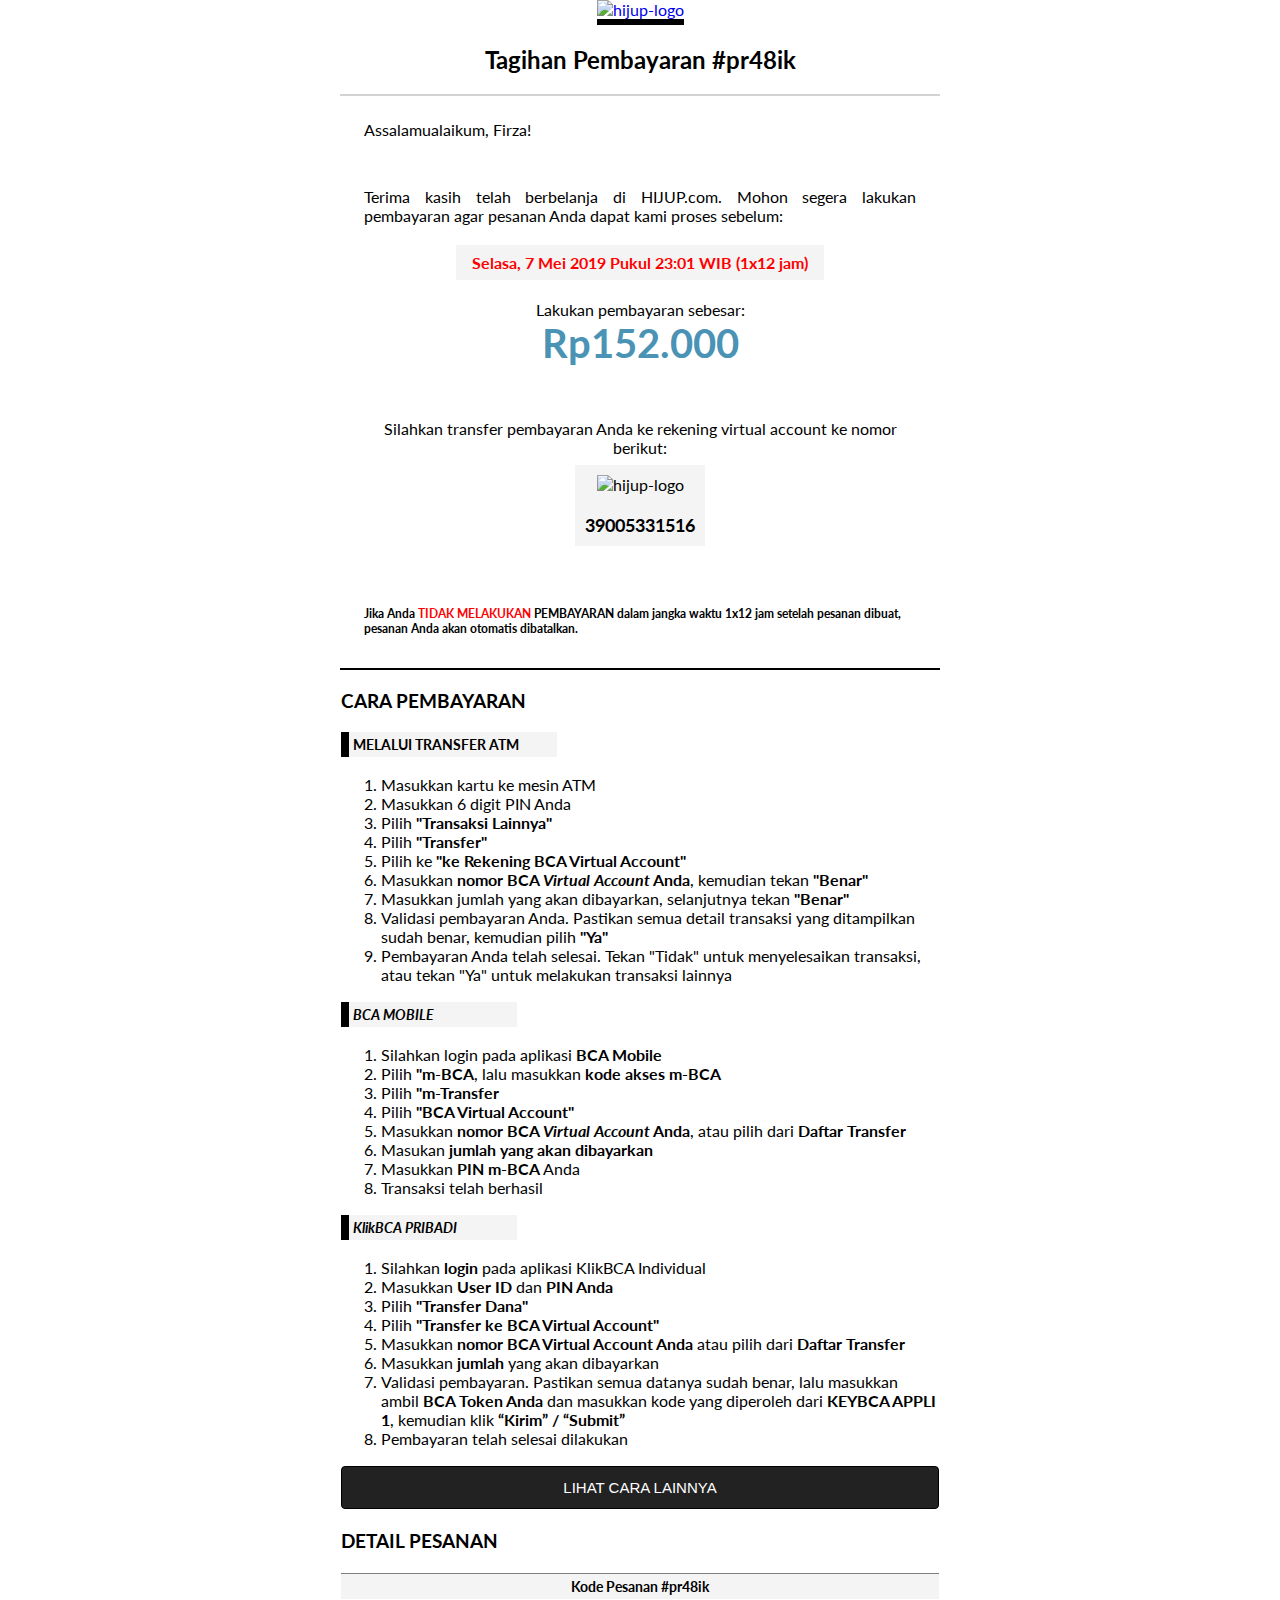
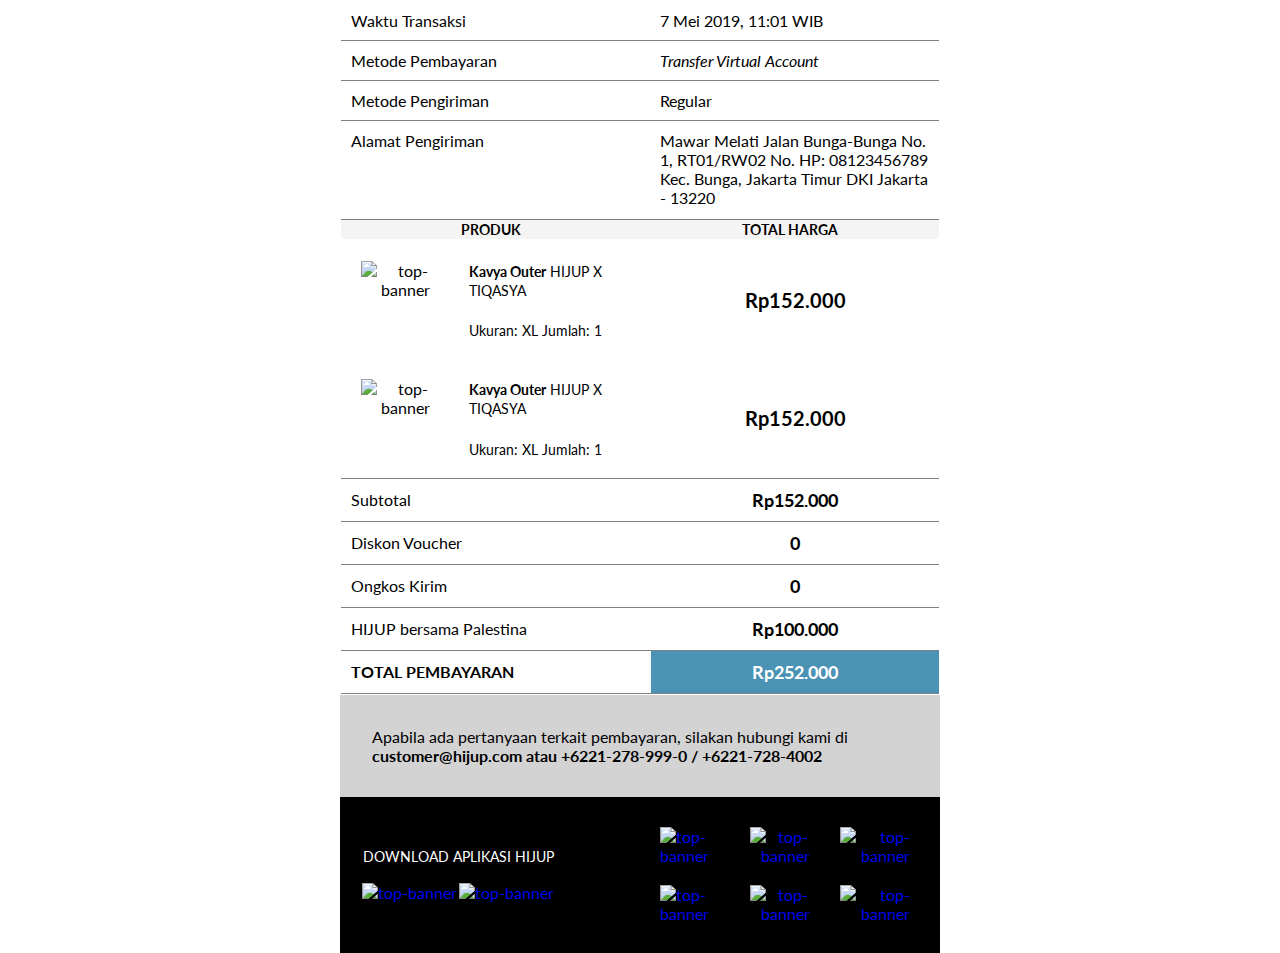
==== new_bank_transfer/mandiri-va-email.html @ b71337d5 "add converted html file" ====
<!DOCTYPE html>
<html lang="en" xmlns="http://www.w3.org/1999/xhtml" xmlns:v="urn:schemas-microsoft-com:vml" xmlns:o="urn:schemas-microsoft-com:office:office">

<head>
	<meta charset="utf-8">
	<meta name="viewport" content="width=device-width">
	<meta http-equiv="X-UA-Compatible" content="IE=edge">
	<meta name="x-apple-disable-message-reformatting">
	<title></title>
	<link href="https://fonts.googleapis.com/css?family=Lato:400,700&display=swap" rel="stylesheet">

	<style>
		
		html,
		body {
			margin: 0 auto !important;
			padding: 0 !important;
			height: 100% !important;
			width: 100% !important;
			font-family: sans-serif;
		}

		
		* {
			-ms-text-size-adjust: 100%;
			-webkit-text-size-adjust: 100%;
		}

		
		div[style*="margin: 16px 0"] {
			margin: 0 !important;
		}

		
		table,
		td {
			mso-table-lspace: 0pt !important;
			mso-table-rspace: 0pt !important;
		}

		
		table {
			border-spacing: 0 !important;
			border-collapse: collapse !important;
			table-layout: fixed !important;
			margin: 0 auto !important;
		}

		table table table {
			table-layout: auto;
		}

		
		a {
			text-decoration: none;
		}

		
		img {
			-ms-interpolation-mode: bicubic;
		}

		
		*[x-apple-data-detectors],
		/* iOS */
		.unstyle-auto-detected-links *,
		.aBn {
			border-bottom: 0 !important;
			cursor: default !important;
			color: inherit !important;
			text-decoration: none !important;
			font-size: inherit !important;
			font-family: inherit !important;
			font-weight: inherit !important;
			line-height: inherit !important;
		}
		
		.im {
			color: inherit !important;
		}

		.a6S {
			display: none !important;
			opacity: 0.01 !important;
		}

		/* If the above doesn't work, add a .g-img class to any image in question. */
		img.g-img+div {
			display: none !important;
		}

		@media only screen and (min-device-width: 320px) and (max-device-width: 374px) {
			u~div .email-container {
				min-width: 320px !important;
			}
		}

		
		@media only screen and (min-device-width: 375px) and (max-device-width: 413px) {
			u~div .email-container {
				min-width: 375px !important;
			}
		}

		
		@media only screen and (min-device-width: 414px) {
			u~div .email-container {
				min-width: 414px !important;
			}
		}
	</style>

	<style>

		* {
			font-family: 'Lato', sans-serif;
		}
		
		.button-td,
		.button-a {
			transition: all 100ms ease-in;
		}

		.button-td-primary:hover,
		.button-a-primary:hover {
			background: #555555 !important;
			border-color: #555555 !important;
		}

		
		@media screen and (max-width: 600px) {

			.email-container {
				width: 100% !important;
				margin: auto !important;
			}

			
			.fluid {
				max-width: 100% !important;
				height: auto !important;
				margin-left: auto !important;
				margin-right: auto !important;
			}

			
			.stack-column,
			.stack-column-center {
				display: block !important;
				width: 100% !important;
				max-width: 100% !important;
				direction: ltr !important;
			}

			
			.stack-column-center {
				text-align: center !important;
			}

			
			.center-on-narrow {
				text-align: center !important;
				display: block !important;
				margin-left: auto !important;
				margin-right: auto !important;
				float: none !important;
			}

			table.center-on-narrow {
				display: inline-block !important;
			}
			
				/* why i give every p a 17px? */
			/* .email-container p {
				font-size: 17px !important; 
			} */
		}
	</style>


</head>

<body width="100%" style="margin: 0; padding: 0 !important; mso-line-height-rule: exactly; background-color: #222222;">
	<center style="width: 100%; background-color: #FFFFFF;">
		<!-- Email Header : BEGIN -->
		<table align="center" role="presentation" cellspacing="0" cellpadding="0" border="0" width="600" style="margin: 0 auto;"
		 class="email-container">
			<tr>
				<table align="center" role="presentation" cellspacing="0" cellpadding="0" border="0" style="border-bottom: 6px solid black;">
					<tr>
						<td style="text-align: center;">
							<a href="https://www.hijup.com/id/" target="_blank">
								<img src="https://asset.hijup.com/image/upload/v1539166264/email/hijup-logo-email-reminder.png" alt="hijup-logo"
							 style="max-width: 100%; height: auto;">
							</a>
						</td>
					</tr>
				</table>
			</tr>
		</table>
		<table align="center" role="presentation" cellspacing="0" cellpadding="0" border="0" width="600" style="margin: 0 auto; border-bottom: 2px solid lightgrey;"
		 class="email-container">
			<tr>
				<td style="text-align: center;">
					<h2>Tagihan Pembayaran #pr48ik</h2>
				</td>
			</tr>
		</table> 
		<!-- Email Header : END -->

		<!-- Email Body Greeting : START -->
		<table align="center" role="presentation" cellspacing="0" cellpadding="24" border="0" width="600" style="margin: 0 auto; border-bottom: 2px solid black;"
		 class="email-container">
			<tr>
				<td>Assalamualaikum, Firza!</td>
			</tr>
			<tr>
				<td style="text-align: justify;">Terima kasih telah berbelanja di HIJUP.com. Mohon segera lakukan pembayaran agar pesanan Anda dapat kami proses sebelum:</td>
			</tr>
			<tr>
				<td style="text-align: center; color: red; font-weight: bold; padding: 4px 8px;">
					<span style="background-color: #f4f4f4; padding: 8px 16px;">Selasa, 7 Mei 2019 Pukul 23:01 WIB (1x12 jam)</span>
				</td>
			</tr>
			<tr>
				<td style="text-align: center;">
					Lakukan pembayaran sebesar:<br>
					<span style="color: #4a93b5; font-size: 40px; font-weight: bold;">Rp152.000<span>
				</td>
      </tr>
      <tr>
        <td>
          <div>
              <table class="table-bank-accounts" cellpadding="4">
                <tr>
                  <td align="center">
                    Silahkan transfer pembayaran Anda ke rekening virtual account ke nomor berikut:
                  </td>
                </tr>
                <tr>
                  <td>
										<table style="background-color: #f4f4f4;" cellpadding="10">
											<tr>
												<td align="center">
													<img src="https://asset.hijup.com/image/upload/v1563185942/email/bank-logos/mandiri-logo.png" alt="hijup-logo"
													style="max-width: 100%; height: auto;">
												</td>
											</tr>
											<tr>
												<td align="center" style="font-size: 18px; font-weight: bold;">
													39005331516
												</td>
											</tr>
										</table>
									</td>
                </tr>
              </table>
            </div>
        </td>
      </tr>
      <tr>
        <td style="padding-top: 32px; padding-bottom: 32px; font-weight: bold; font-size: 12px;">
          Jika Anda <span style="color: red;">TIDAK MELAKUKAN</span> PEMBAYARAN dalam jangka waktu 1x12 jam setelah pesanan dibuat, pesanan Anda akan otomatis dibatalkan.
        </td>
      </tr>
		</table>
    <!-- Email Body Greeting : END -->
    
    <!-- Virtual Account Payment Step : START -->

    <table align="center" role="presentation" cellspacing="0" border="0" width="600" style="margin: 0 auto;"
     class="email-container">
      <tr>
        <td>
          <h3>CARA PEMBAYARAN</h3>
        </td>
      </tr>
      <!-- TRANSFER ATM : START -->
      <tr>
        <td>
          <div>
            <table align="left">
              <tr>
                <td style="background-color: black; color: white; padding: 4px 4px;"></td>
                <td width="200" style="background-color: #f4f4f4; font-size: 14px; font-weight: bold; padding: 4px 4px;">MELALUI TRANSFER ATM</td>
              </tr>
            </table>
          </div>
        </td>
      </tr>
      <tr>
        <td>
          <ol>
						<li>Masukkan kartu ke mesin ATM</li>
						<li>Masukkan 6 digit PIN Anda</li>
						<li>Pilih <b>"Transaksi Lainnya"</b></li>
						<li>Pilih <b>"Transfer"</b></li>
						<li>Pilih ke <b>"ke Rekening BCA Virtual Account"</b></li>
						<li>Masukkan <b>nomor BCA <i>Virtual Account</i> Anda</b>, kemudian tekan <b>"Benar"</b></li>
						<li>Masukkan jumlah yang akan dibayarkan, selanjutnya tekan <b>"Benar"</b></li>
						<li>Validasi pembayaran Anda. Pastikan semua detail transaksi yang ditampilkan sudah benar, kemudian pilih <b>"Ya"</b></li>
						<li>Pembayaran Anda telah selesai. Tekan "Tidak" untuk menyelesaikan transaksi, atau tekan "Ya" untuk melakukan transaksi lainnya</li>
          </ol>
        </td>
			</tr>
			<!-- TRANSFER ATM : END -->

			<!-- MOBILE BANKING : START -->
      <tr>
        <td>
          <div>
            <table align="left">
              <tr>
                <td style="background-color: black; color: white; padding: 4px 4px;"></td>
                <td width="160" style="background-color: #f4f4f4; font-size: 14px; font-weight: bold; padding: 4px 4px;"><i>BCA MOBILE</i></td>
              </tr>
            </table>
          </div>
        </td>
      </tr>
      <tr>
        <td>
          <ol>
						<li>Silahkan login pada aplikasi <b>BCA Mobile</b></li>
						<li>Pilih <b>"m-BCA</b>, lalu masukkan <b>kode akses m-BCA</b></li>
						<li>Pilih <b>"m-Transfer</b></li>
						<li>Pilih <b>"BCA Virtual Account"</b></li>
						<li>Masukkan <b>nomor BCA <i>Virtual Account</i> Anda</b>, atau pilih dari <b>Daftar Transfer</b></li>
						<li>Masukan <b>jumlah yang akan dibayarkan</b></li>
						<li>Masukkan <b>PIN m-BCA</b> Anda</li>
						<li>Transaksi telah berhasil</li>
          </ol>
        </td>
			</tr>
			<!-- MOBILE BANKING : END -->

      <!-- INTERNET BANKING : START -->
      <tr>
        <td>
          <div>
            <table align="left">
              <tr>
                <td style="background-color: black; color: white; padding: 4px 4px;"></td>
                <td width="160" style="background-color: #f4f4f4; font-size: 14px; font-weight: bold; padding: 4px 4px;"><i>KlikBCA PRIBADI</i></td>
              </tr>
            </table>
          </div>
        </td>
      </tr>
      <tr>
        <td>
          <ol>
						<li>Silahkan <b>login</b> pada aplikasi KlikBCA Individual</li>
						<li>Masukkan <b>User ID</b> dan <b>PIN Anda</b></li>
						<li>Pilih <b>"Transfer Dana"</b></li>
						<li>Pilih <b>"Transfer ke BCA Virtual Account"</b></li>
						<li>Masukkan <b>nomor BCA Virtual Account Anda</b> atau pilih dari <b>Daftar Transfer</b></li>
						<li>Masukkan <b>jumlah</b> yang akan dibayarkan</li>
						<li>Validasi pembayaran. Pastikan semua datanya sudah benar, lalu masukkan ambil <b>BCA Token Anda</b> dan masukkan kode yang diperoleh dari <b>KEYBCA APPLI 1</b>, kemudian klik <b>“Kirim” / “Submit”</b></li>
						<li>Pembayaran telah selesai dilakukan</li>
          </ol>
        </td>
      </tr>
			<!-- INTERNET BANKING : END -->
      <tr>
        <td style="text-align: center;">
          <a class="button-td button-td-primary" href="#" style="background: #222222; border: 1px solid #000000; font-family: sans-serif; font-size: 15px; line-height: 15px; text-decoration: none; padding: 13px 17px; color: #ffffff; display: block; border-radius: 4px;">
            LIHAT CARA LAINNYA
          </a>
        </td>
      </tr>

    </table>

    <!-- Virtual Account Payment Step : END -->

		<!-- Order Detail : START -->
		<table align="center" role="presentation" cellspacing="0" border="0" width="600" style="margin: 0 auto;"
		 class="email-container">
			<tr>
				<td>
					<h3>DETAIL PESANAN</h3>
				</td>
			</tr>
			<tr>
				<td>
					<div>
						<table style="width: 100%; text-align: center;">
							<tr>
								<td style="background-color: #f4f4f4; font-size: 14px; font-weight: bold; padding: 4px 4px; border-top: 1px solid gray;">Kode Pesanan #pr48ik</td>
							</tr>
						</table>
					</div>
				</td>
			</tr>
			<tr>
				<td>
					<div>
						<table class="table-bank-accounts" cellpadding="10">
							<tr style="border-bottom: 1px solid gray;">
								<td style="width: 50%;">
									Waktu Transaksi
								<td>
								<td style="width: 50%">
									7 Mei 2019, 11:01 WIB
								</td>
							</tr>
							<tr style="border-bottom: 1px solid gray;">
								<td style="width: 50%;">
									Metode Pembayaran
								<td>
								<td style="width: 50%;">
									<i>Transfer Virtual Account</i>
								</td>
							</tr>
							<tr style="border-bottom: 1px solid gray;">
								<td style="width: 50%;">
									Metode Pengiriman
								<td>
								<td style="width: 50%">
									Regular
								</td>
							</tr>
							<tr>
								<td style="width: 50%; vertical-align: top;">
									Alamat Pengiriman
								<td>
								<td style="width: 50%;">
									Mawar Melati Jalan Bunga-Bunga No. 1, RT01/RW02 No. HP: 08123456789 Kec. Bunga, Jakarta Timur DKI Jakarta - 13220
								</td>
							</tr>
						</table>
					</div>
				</td>
			</tr>
			<tr>
				<td>
					<div>
						<table style="width: 100%; text-align: center;">
							<tr style="background-color: #f4f4f4; font-size: 14px; font-weight: bold; padding: 4px 4px; border-top: 1px solid gray;">
								<th>PRODUK</th>
								<th>TOTAL HARGA</th>
							</tr>
						</table>
					</div>
				</td>
			</tr>
			<tr>
				<td>
					<div>
						<table class="table-bank-accounts" cellpadding="10">
							<!-- Product info and price : START -->
							<tr>
								<td style="width: 50%;">
									<div>
										<table style="display: block; margin: 0 !important;" cellpadding="10">
											<tr>
												<td width="40%" style="text-align: center; vertical-align: top;">
													<img src="https://asset.hijup.com/image/upload/v1539166264/email/customer_product_dummy_photo.png" alt="top-banner"
													 style="max-width: 100%; height: auto;">
												</td>
												<td width="60%" style="vertical-align: top;">
													<span style="font-size: 14px; font-weight: bold;">Kavya Outer</span>
													<span style="font-size: 14px;">HIJUP X TIQASYA</span>
													<h1></h1>
													<span style="font-size: 14px;">Ukuran: XL</span>
													<span style="font-size: 14px;">Jumlah: 1</span>
												</td>
											</tr>
										</table>
									</div>
								<td>
								<td style="width: 50%; font-size: 20px; font-weight: bold; text-align: center;">
									Rp152.000
								</td>
							</tr>
							<!-- Product info and price : END -->
							<!-- Product info and price : START -->
							<tr>
								<td style="width: 50%;">
									<div>
										<table style="display: block; margin: 0 !important;" cellpadding="10">
											<tr>
												<td width="40%" style="text-align: center; vertical-align: top;">
													<img src="https://asset.hijup.com/image/upload/v1539166264/email/customer_product_dummy_photo.png" alt="top-banner"
														style="max-width: 100%; height: auto;">
												</td>
												<td width="60%" style="vertical-align: top;">
													<span style="font-size: 14px; font-weight: bold;">Kavya Outer</span>
													<span style="font-size: 14px;">HIJUP X TIQASYA</span>
													<h1></h1>
													<span style="font-size: 14px;">Ukuran: XL</span>
													<span style="font-size: 14px;">Jumlah: 1</span>
												</td>
											</tr>
										</table>
									</div>
								<td>
								<td style="width: 50%; font-size: 20px; font-weight: bold; text-align: center;">
									Rp152.000
								</td>
							</tr>
							<!-- Product info and price : END -->
							<tr style="border-bottom: 1px solid gray; border-top: 1px solid gray;">
								<td style="width: 50%;">
									Subtotal
								<td>
								<td style="width: 50%; text-align: center;">
									<span style="font-size: 18px; font-weight: bold;">Rp152.000</span>
								</td>
							</tr>
							<tr style="border-bottom: 1px solid gray;">
								<td style="width: 50%;">
									Diskon Voucher
								<td>
								<td style="width: 50%; text-align: center;">
										<span style="font-size: 18px; font-weight: bold;">
											0
										</span>
								</td>
							</tr>
							<tr style="border-bottom: 1px solid gray;">
								<td style="width: 50%;">
									Ongkos Kirim
								<td>
								<td style="width: 50%; text-align: center;">
									<span style="font-size: 18px; font-weight: bold;">
										0
									</span>
								</td>
							</tr>
							<tr style="border-bottom: 1px solid gray;">
								<td style="width: 50%;">
									HIJUP bersama Palestina
								<td>
								<td style="width: 50%; text-align: center;">
									<span style="font-size: 18px; font-weight: bold;">
										Rp100.000
									</span>
								</td>
							</tr>
							<!-- Total -->
							<tr style="border-bottom: 1px solid gray;">
								<td style="width: 50%; font-weight: bold;">
									TOTAL PEMBAYARAN
								<td>
								<td style="width: 50%; background-color: #4a93b5; color: white; text-align: center;">
									<span style="font-size: 18px; font-weight: bold;">
										Rp252.000
									</span>
								</td>
							</tr>
						</table>
					</div>
				</td>
			</tr>
		</table>
		<!-- Order Detail : END -->

		<!-- New Email Footer : START -->

		<table align="center" role="presentation" cellspacing="0" cellpadding="10" border="0" width="600" style="margin: 0 auto;" class="email-container">
			<tr>
				<td style="padding: 32px; background-color: lightgray;">
					Apabila ada pertanyaan terkait pembayaran, silakan hubungi kami di <b>customer@hijup.com atau +6221-278-999-0 / +6221-728-4002</b>
				</td>
			</tr>
			<tr style="background-color: black;">
				<td>
					<div>
						<table class="table-bank-accounts" cellpadding="10">
							<tr>
								<!-- Download HIJUP app title -->
								<td style="width: 50%;">
									<div>
										<table style="display: block; margin: 0 !important;">
											<tr>
												<td align="center" style="padding-bottom: 16px;">
													<span style="font-size: 14px; color: white;">
														DOWNLOAD APLIKASI HIJUP
													</span>
												</td>
											</tr>
											<tr>
												<td>
													<div>
														<table style="display: block; margin: 0 !important;">
															<tr>
																<td align="center">
																		<a href="https://itunes.apple.com/id/app/hijup/id1050544944?mt=8" target="_blank">
																			<img src="https://asset.hijup.com/image/upload/v1563409172/email/app-store-banner.svg" alt="top-banner"
																				style="width: 80%; height: auto;">
																		</a>
																</td>
																<td align="center">
																	<a href="https://play.google.com/store/apps/details?id=com.hijup.mobile&hl=en" target="_blank">
																		<img src="https://asset.hijup.com/image/upload/v1563409172/email/google-play-banner.svg" alt="top-banner"
																			style="width: 80%; height: auto;">
																	</a>
																</td>
															</tr>
														</table>
													</div>
												</td>
											</tr>
										</table>
									</div>
								</td>
								<!-- Social media badges -->
								<td style="width: 50%;">
									<div>
										<table style="display: block; margin: 0 !important;" cellpadding="10">
											<tr>
												<td>
													<a href="https://www.facebook.com/HIJUPcom/" target="_blank">
														<img src="https://asset.hijup.com/image/upload/v1539243438/email/facebook-socmed-account.svg" alt="top-banner"
															style="width: 60%; height: auto;">
													</a>
												</td>
												<td align="center">
													<a href="https://www.instagram.com/hijup/?hl=en" target="_blank">
														<img src="https://asset.hijup.com/image/upload/v1539243438/email/instagram-socmed-account.svg" alt="top-banner"
															style="width: 60%; height: auto;">
													</a>
												</td>
												<td align="right">
													<a href="https://www.youtube.com/channel/UCcvWoB7OjAwAHuwUj6fQ66Q" target="_blank">
														<img src="https://asset.hijup.com/image/upload/v1539243438/email/youtube-socmed-account.svg" alt="top-banner"
															style="width: 60%; height: auto;">
													</a>
												</td>
											</tr>
											<tr>
												<td>
													<a href="https://twitter.com/HIJUP?ref_src=twsrc%5Egoogle%7Ctwcamp%5Eserp%7Ctwgr%5Eauthor" target="_blank">
														<img src="https://asset.hijup.com/image/upload/v1539243438/email/twitter-socmed-account.svg" alt="top-banner"
															style="width: 60%; height: auto;">
													</a>
												</td>
												<td align="center">
													<a href="https://www.linkedin.com/company/hijup" target="_blank">
														<img src="https://asset.hijup.com/image/upload/v1539243438/email/linkedin-socmed-account.svg" alt="top-banner"
															style="width: 60%; height: auto;">
													</a>
												</td>
												<td align="right">
													<a href="https://line.me/R/ti/p/@usg8207g" target="_blank">
														<img src="https://asset.hijup.com/image/upload/v1539243438/email/line-socmed-account.svg" alt="top-banner"
															style="width: 60%; height: auto;">
													</a>
												</td>
											</tr>

										</table>
									</div>
								</td>
							</tr>
						</table>
					</div>
				</td>
			</tr>
		</table>

		<!-- New Email Footer : END -->
	</center>
</body>

</html>
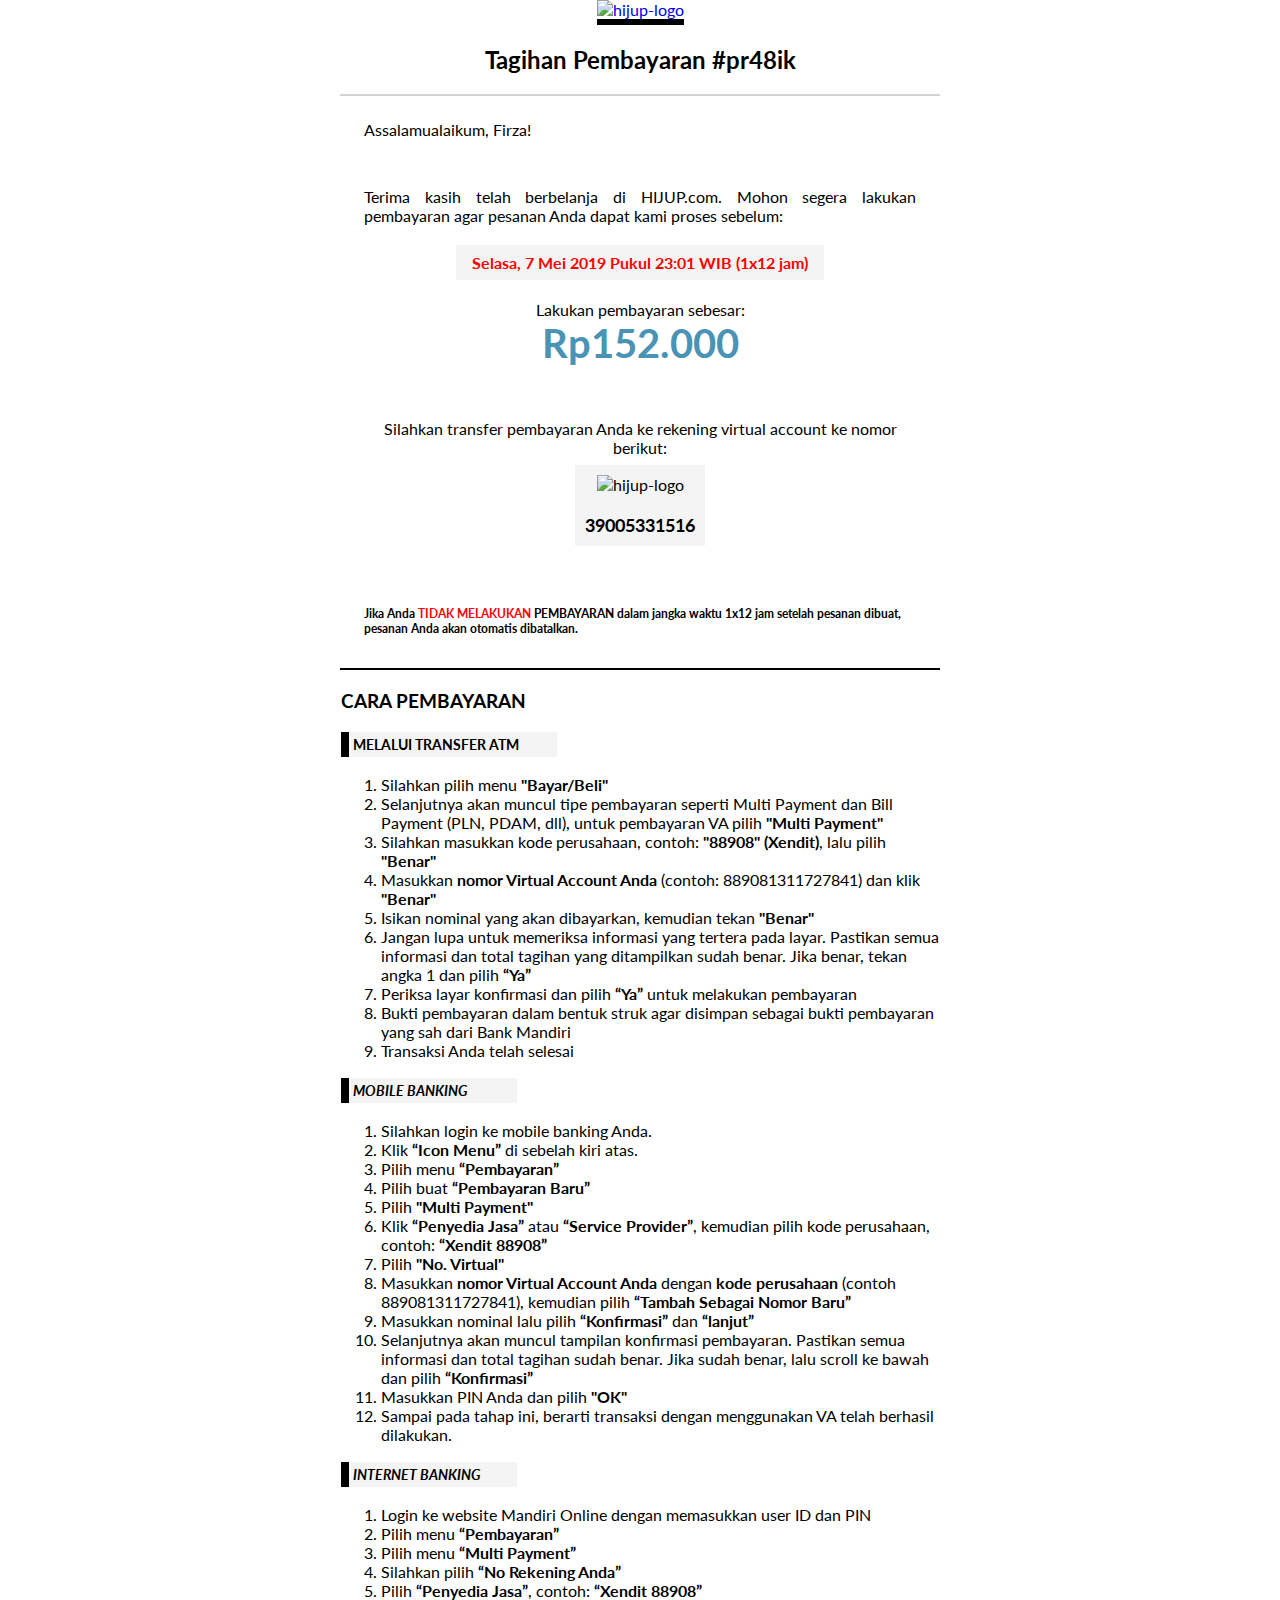
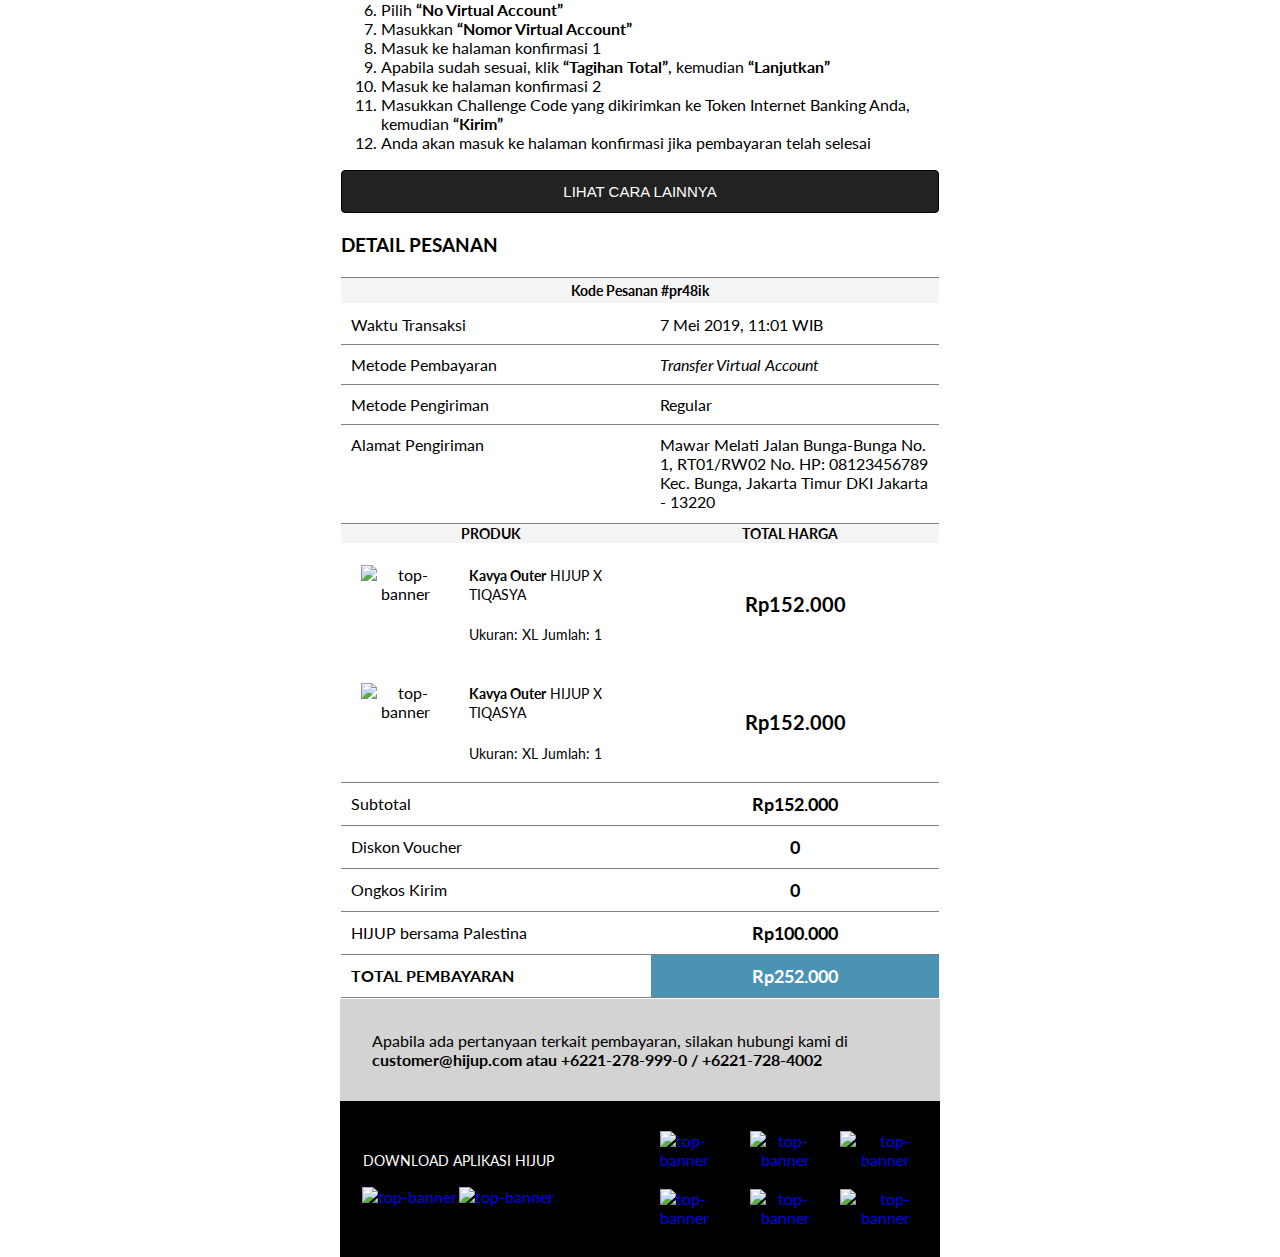
==== commit 9c789d60: "fix mandiri va payment instructions" ====
--- a/new_bank_transfer/mandiri-va-email.html
+++ b/new_bank_transfer/mandiri-va-email.html
@@ -291,15 +291,15 @@
       <tr>
         <td>
           <ol>
-						<li>Masukkan kartu ke mesin ATM</li>
-						<li>Masukkan 6 digit PIN Anda</li>
-						<li>Pilih <b>"Transaksi Lainnya"</b></li>
-						<li>Pilih <b>"Transfer"</b></li>
-						<li>Pilih ke <b>"ke Rekening BCA Virtual Account"</b></li>
-						<li>Masukkan <b>nomor BCA <i>Virtual Account</i> Anda</b>, kemudian tekan <b>"Benar"</b></li>
-						<li>Masukkan jumlah yang akan dibayarkan, selanjutnya tekan <b>"Benar"</b></li>
-						<li>Validasi pembayaran Anda. Pastikan semua detail transaksi yang ditampilkan sudah benar, kemudian pilih <b>"Ya"</b></li>
-						<li>Pembayaran Anda telah selesai. Tekan "Tidak" untuk menyelesaikan transaksi, atau tekan "Ya" untuk melakukan transaksi lainnya</li>
+						<li>Silahkan pilih menu <b>"Bayar/Beli"</b></li>
+						<li>Selanjutnya akan muncul tipe pembayaran seperti Multi Payment dan Bill Payment (PLN, PDAM, dll), untuk pembayaran VA pilih <b>"Multi Payment"</b></li>
+						<li>Silahkan masukkan kode perusahaan, contoh: <b>"88908" (Xendit)</b>, lalu pilih <b>"Benar"</b></li>
+						<li>Masukkan <b>nomor Virtual Account Anda</b> (contoh: 889081311727841) dan klik <b>"Benar"</b></li>
+						<li>Isikan nominal yang akan dibayarkan, kemudian tekan <b>"Benar"</b></li>
+						<li>Jangan lupa untuk memeriksa informasi yang tertera pada layar. Pastikan semua informasi dan total tagihan yang ditampilkan sudah benar. Jika benar, tekan angka 1 dan pilih <b>“Ya”</b></li>
+						<li>Periksa layar konfirmasi dan pilih <b>“Ya”</b> untuk melakukan pembayaran</li>
+						<li>Bukti pembayaran dalam bentuk struk agar disimpan sebagai bukti pembayaran yang sah dari Bank Mandiri</li>
+						<li>Transaksi Anda telah selesai</li>
           </ol>
         </td>
 			</tr>
@@ -312,7 +312,7 @@
             <table align="left">
               <tr>
                 <td style="background-color: black; color: white; padding: 4px 4px;"></td>
-                <td width="160" style="background-color: #f4f4f4; font-size: 14px; font-weight: bold; padding: 4px 4px;"><i>BCA MOBILE</i></td>
+                <td width="160" style="background-color: #f4f4f4; font-size: 14px; font-weight: bold; padding: 4px 4px;"><i>MOBILE BANKING</i></td>
               </tr>
             </table>
           </div>
@@ -321,14 +321,18 @@
       <tr>
         <td>
           <ol>
-						<li>Silahkan login pada aplikasi <b>BCA Mobile</b></li>
-						<li>Pilih <b>"m-BCA</b>, lalu masukkan <b>kode akses m-BCA</b></li>
-						<li>Pilih <b>"m-Transfer</b></li>
-						<li>Pilih <b>"BCA Virtual Account"</b></li>
-						<li>Masukkan <b>nomor BCA <i>Virtual Account</i> Anda</b>, atau pilih dari <b>Daftar Transfer</b></li>
-						<li>Masukan <b>jumlah yang akan dibayarkan</b></li>
-						<li>Masukkan <b>PIN m-BCA</b> Anda</li>
-						<li>Transaksi telah berhasil</li>
+						<li>Silahkan login ke mobile banking Anda.</li>
+						<li>Klik <b>“Icon Menu”</b> di sebelah kiri atas.</li>
+						<li>Pilih menu <b>“Pembayaran”</b></li>
+						<li>Pilih buat <b>“Pembayaran Baru”</b></li>
+						<li>Pilih <b>"Multi Payment"</b></li>
+						<li>Klik <b>“Penyedia Jasa”</b> atau <b>“Service Provider”</b>,  kemudian pilih kode perusahaan, contoh:  <b>“Xendit 88908”</b></li>
+						<li>Pilih <b>"No. Virtual"</b></li>
+						<li>Masukkan <b>nomor Virtual Account Anda</b> dengan <b>kode perusahaan</b> (contoh 889081311727841), kemudian pilih <b>“Tambah Sebagai Nomor Baru”</b></li>
+						<li>Masukkan nominal lalu pilih <b>“Konfirmasi”</b> dan <b>“lanjut”</b></li>
+						<li>Selanjutnya akan muncul tampilan konfirmasi pembayaran. Pastikan semua informasi dan total tagihan sudah benar. Jika sudah benar, lalu scroll ke bawah  dan pilih <b>“Konfirmasi”</b></li>
+						<li>Masukkan PIN Anda dan pilih <b>"OK"</b></li>
+						<li>Sampai pada tahap ini, berarti transaksi dengan menggunakan VA telah berhasil dilakukan.</li>
           </ol>
         </td>
 			</tr>
@@ -341,7 +345,7 @@
             <table align="left">
               <tr>
                 <td style="background-color: black; color: white; padding: 4px 4px;"></td>
-                <td width="160" style="background-color: #f4f4f4; font-size: 14px; font-weight: bold; padding: 4px 4px;"><i>KlikBCA PRIBADI</i></td>
+                <td width="160" style="background-color: #f4f4f4; font-size: 14px; font-weight: bold; padding: 4px 4px;"><i>INTERNET BANKING</i></td>
               </tr>
             </table>
           </div>
@@ -350,14 +354,18 @@
       <tr>
         <td>
           <ol>
-						<li>Silahkan <b>login</b> pada aplikasi KlikBCA Individual</li>
-						<li>Masukkan <b>User ID</b> dan <b>PIN Anda</b></li>
-						<li>Pilih <b>"Transfer Dana"</b></li>
-						<li>Pilih <b>"Transfer ke BCA Virtual Account"</b></li>
-						<li>Masukkan <b>nomor BCA Virtual Account Anda</b> atau pilih dari <b>Daftar Transfer</b></li>
-						<li>Masukkan <b>jumlah</b> yang akan dibayarkan</li>
-						<li>Validasi pembayaran. Pastikan semua datanya sudah benar, lalu masukkan ambil <b>BCA Token Anda</b> dan masukkan kode yang diperoleh dari <b>KEYBCA APPLI 1</b>, kemudian klik <b>“Kirim” / “Submit”</b></li>
-						<li>Pembayaran telah selesai dilakukan</li>
+						<li>Login ke website Mandiri Online dengan memasukkan user ID dan PIN</li>
+						<li>Pilih menu <b>“Pembayaran”</b></li>
+						<li>Pilih menu <b>“Multi Payment”</b></li>
+						<li>Silahkan pilih <b>“No Rekening Anda”</b></li>
+						<li>Pilih <b>“Penyedia Jasa”</b>, contoh: <b>“Xendit 88908”</b></li>
+						<li>Pilih <b>“No Virtual Account”</b></li>
+						<li>Masukkan <b>“Nomor Virtual Account”</b></li>
+						<li>Masuk ke halaman konfirmasi 1</li>
+						<li>Apabila sudah sesuai, klik <b>“Tagihan Total”</b>, kemudian <b>“Lanjutkan”</b></li>
+						<li>Masuk ke halaman konfirmasi 2</li>
+						<li>Masukkan Challenge Code yang dikirimkan ke Token Internet Banking Anda, kemudian <b>“Kirim”</b></li>
+						<li>Anda akan masuk ke halaman konfirmasi jika pembayaran telah selesai</li>
           </ol>
         </td>
       </tr>
